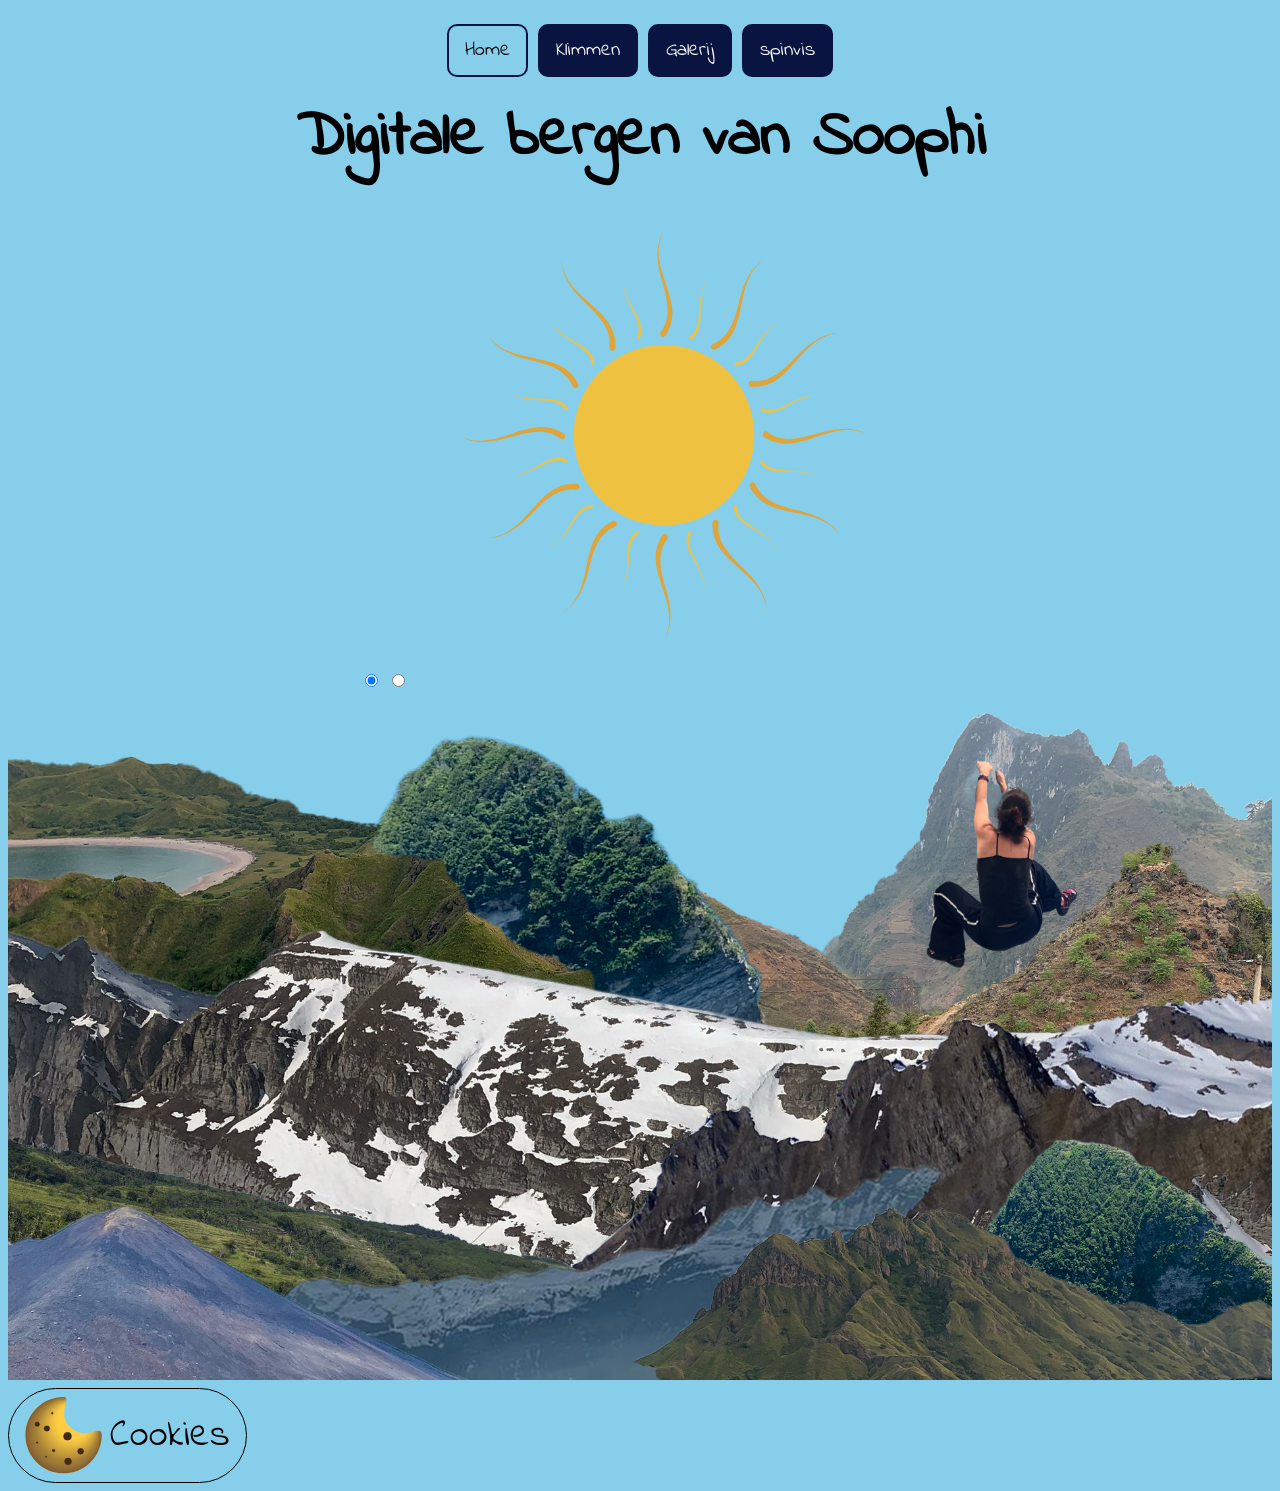
==== index.html @ 1598e458 "mlk" ====
<!doctype html>
<html lang="nl">
  <head>
    <meta charset="UTF-8" />
    <meta name="viewport" content="width=device-width, initial-scale=1.0" />
    <meta name="author" content="[jouw naam]" />
    <meta name="color-scheme" content="dark light" />

    <title>Digitale bergen van Soophi</title>
    <link rel="stylesheet" href="./assets/style/normal.css" />
  </head>

  <body>
    <header>
      <nav>
        <ul>
            <li><a href="/" aria-current="page">Home</a></li>
            <li><a href="klimmen.html">Klimmen</a></li>
            <li><a href="foto.html">Galerij</a></li>
            <li><a href="spinvis.html">spinvis</a></li>
        </ul>
      </nav>

      <h1>Digitale bergen van Soophi</h1>
        
      <form>
          <input type="radio" name="theme" id="light-mode" checked />
          <input type="radio" name="theme" id="dark-mode" />
          <label for="dark-mode">
            <img class="zon" src="homepage/zonnetje.svg" alt="Schakel naar donkere modus" />
          </label>
          <label for="light-mode">
            <img class="maan" src="homepage/maan.svg" alt="Schakel naar lichte modus" />
          </label>
      </form>
    </header>

    <main>
      <img src="homepage/collagebergenkopie.png" alt=""/>

      <a href="klimmen.html">
        <img src="homepage/boulderen.png" alt="klim foto's, filmpjes en beschrijvingen" />
      </a>

      <button class="cookie-trigger" aria-label="Open cookie-instellingen">
        <img src="homepage/cookies.svg" alt="" aria-hidden="true">
        <span>Cookies</span>
      </button>

      <dialog>
        <form method="dialog">

          <div class="cookie-header">
            <img src="homepage/cookies.svg" alt="" class="dialog-cookie-icon" aria-hidden="true">
            <h2>cookies?</h2>
          </div>
          
          <p>Deze website gebruikt alleen de verplichte cookies die door de hostingprovider zijn ingesteld om de site goed en 
            veilig te laten functioneren. Er zijn door ons geen tracking- of advertentiecookies toegevoegd. 
            Voor meer informatie kunt u 
            de <a href="https://docs.github.com/en/site-policy/privacy-policies/github-general-privacy-statement">algemene privacyverklaring</a> lezen</p>

          <div class="cookie-actions">
            <button type="submit" value="afwijzen">afwijzen</button>
            <button type="submit" value="accepteren">accepteren</button>
          </div>

        </form>
      </dialog>
    </main>

    <script src="script.js" defer></script>

  </body>
</html>
---- assets/style/normal.css ----
/* HIER KOMT JOUW CSS */
@font-face {
  font-family: "Comic Relief";
  src: url(../type/ComicRelief-Regular.woff2);
  font-weight: 400;
  font-style: normal;
  font-family: "indieflower";
  src: url(../type/IndieFlower-Regular.ttf);
  font-weight: 400;
  font-style: normal;
}

html {
  color-scheme: light;
  
  --background: light-dark(skyblue, #091540);
  --color: light-dark(black, white);
  --buttonbackground: light-dark(#091540, skyblue);
  --buttontekst: light-dark(white, black);
}

html:has(#dark-mode:checked) {
  color-scheme: dark;
}

html:has(#dark-mode:checked) img.zon {
  display: none;
}

html:has(#dark-mode:checked) img.maan {
  display: block;
}

form input[type="radio"]:focus-visible + label {
  outline: 3px solid;
  outline-offset: 4px;
}

form label {
  cursor: pointer;
  display: inline-block;
}

img.zon {
  display: block;
  width: 100vw;
  height: auto;
  margin-top: -50px;
  max-width: 500px;
}

img.maan {
  display: none;
  width: 100vw;
  height: auto;
  margin-top: -100px;
  max-width: 500px;
}

body {
  font-family: "indieflower", system-ui;
  background-color: var(--background);
  color: var(--color);
  display: flex;
  flex-direction: column;
  align-items: center;
}

h1 {
  color: var(--color);
  text-align: center;
  font-size: 4em;
  margin-top: -1px;
}

header {
  display: flex;
  flex-direction: column;
  align-items: center;
}

nav {
  order: -1;
}

nav ul {
  display: flex;
  gap: 10px;
  padding: 0;
  list-style: none;
}

nav li a {
  display: block;
  padding: 10px 16px;
  background-color: var(--buttonbackground);
  color: var(--buttontekst);
  text-decoration: none;
  border: 2px solid var(--buttonbackground);
  border-radius: 10px;
  font-size: 20px;
}

nav li a:hover,
nav li a[aria-current="page"] {
  background-color: var(--background);
  color: var(--color);
}

main > img{
  max-width: 100%;
  margin-top: -10px;
}

@media (max-width: 30em) {
  main > img {
    width: 100%;          
    height: 250px;        
    object-fit: cover;
    object-position: center;
    margin-top: 10px;
  }
}

main {
  position: relative;
  width: 100%;
  margin-top: 1rem;
  overflow: hidden;
}

main > a {
  position: absolute;
  top: 5%;                 
  right: 15%;               
  z-index: 10;
  display: block;
  cursor: pointer;
}

main a img {
  width: 10rem;            
  height: auto;
  display: block;
  pointer-events: none;
  transition: transform 0.2s ease;
}

main a:hover img {
  transform: scale(1.15);
}

:focus-visible {
  outline:solid .3rem rgb(207, 21, 21);
  outline-offset:.15rem;
}

@media (max-width: 25em) {
  nav ul{
    flex-direction: column;
    align-items: stretch; 
  }
}

.cookie-trigger {
  align-items: center;
  gap: 0.5rem;
  padding: 0.5rem 1rem;
  cursor: pointer;
  border-radius: 999px;
  border: 1px solid currentColor;
  background: transparent;
  font-size: clamp(1em, 3vi, 7em);
  display: inline-flex;
  flex-direction: row;  
  justify-content: center;                 
}

.cookie-trigger span {
  font-family: "indieflower", sans-serif;
}

.cookie-trigger img {
  width: clamp(2em, 4vi, 7em);
  height: clamp(2em, 4vi, 7em);
  display: block;
}

dialog {
  border: none;
  border-radius: 1rem;
  padding: 1.5rem;
  width: min(90vw, 28rem); 
  box-sizing: border-box;  
  background-color: #33073c;
}

dialog::backdrop {
  background: rgba(0, 0, 0, 0.5);
  backdrop-filter: blur(2px);
}

p{
  color: white;
  font-size: clamp(1em, 1.5vi, 5em);
}

.cookie-header {
  display: flex;
  align-items: center;
  gap: 0.75rem;
  font-size: clamp(1em, 2vi, 5em);
  color: white;
}

.dialog-cookie-icon {
  width: 3rem;
  height: 3rem;
}

.cookie-actions {
  display: flex;
  justify-content: center;
  flex-wrap: wrap; 
  gap: 1rem;
  margin-top: 1rem;
}

.cookie-actions button {
  font-family: "indieflower";
  font-size: 1.5em;
  background-color: #f7e788;
  border-radius: 3em;
  width: 7em;
  border: none
}

.cookie-actions button:hover{
  font-family: "indieflower";
  font-size: 1.5em;
  background-color: #f5d004;
  border-radius: 3em;
  width: 7em;
  border: none
}

dialog p a {
  color: #f7e788;          
  text-decoration: underline;
}

dialog p a:hover {
  color: #f5d004;
}
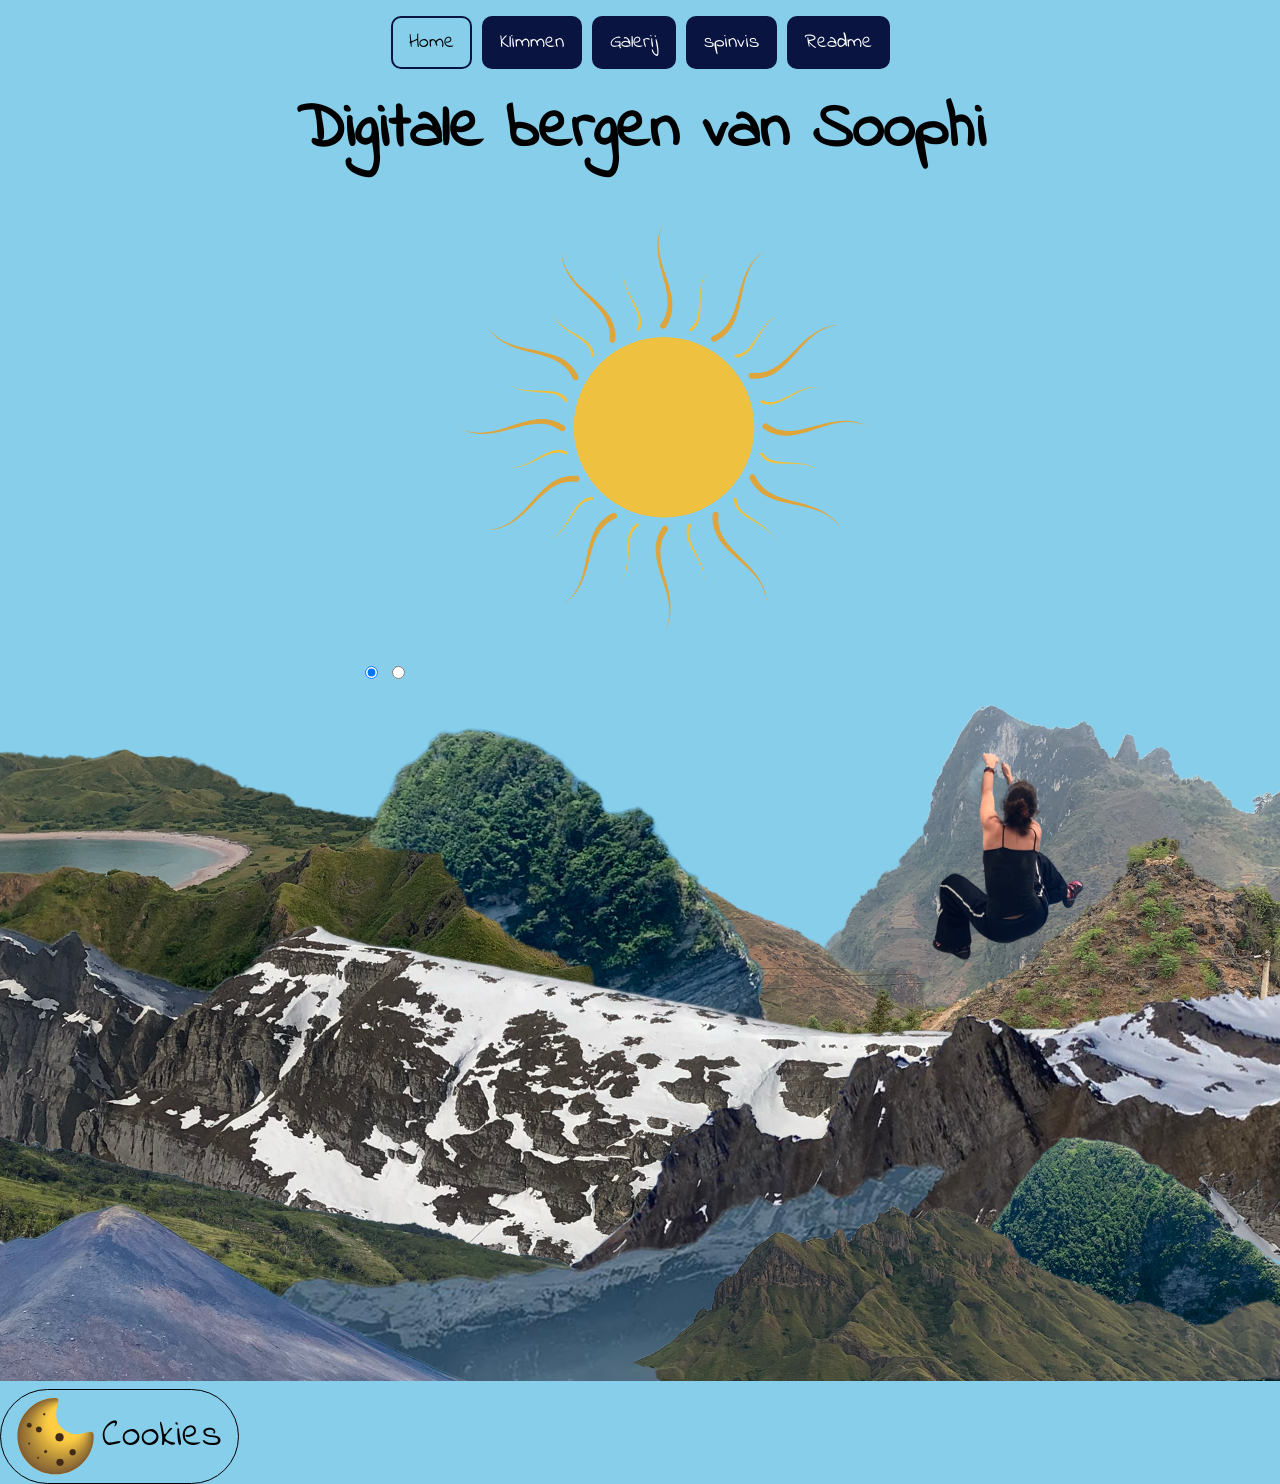
==== commit 2a00774e: "nkj" ====
--- a/index.html
+++ b/index.html
@@ -18,6 +18,7 @@
             <li><a href="klimmen.html">Klimmen</a></li>
             <li><a href="foto.html">Galerij</a></li>
             <li><a href="spinvis.html">spinvis</a></li>
+            <li><a href="https://github.com/sophiagranjanaber-sys/Soophie/blob/main/Readme/README.md">Readme</a></li>
         </ul>
       </nav>
 
--- a/assets/style/normal.css
+++ b/assets/style/normal.css
@@ -58,6 +58,7 @@
 }
 
 body {
+  margin: 0;
   font-family: "indieflower", system-ui;
   background-color: var(--background);
   color: var(--color);
@@ -133,17 +134,24 @@
   position: absolute;
   top: 5%;                 
   right: 15%;               
-  z-index: 10;
+  z-index: 10; /* zodat de foto van mij op de collage van de bergen zit en niet er naast of er boven */
   display: block;
   cursor: pointer;
+
+  @media (max-width: 35em) {
+    
+  }
 }
 
 main a img {
   width: 10rem;            
   height: auto;
   display: block;
-  pointer-events: none;
   transition: transform 0.2s ease;
+
+  @media (max-width: 35em) {
+    width: 5rem;   
+  }
 }
 
 main a:hover img {
@@ -155,13 +163,16 @@
   outline-offset:.15rem;
 }
 
-@media (max-width: 25em) {
+/* zodat alle knoppen passen op een small scherm */
+@media (max-width: 35em) {
   nav ul{
     flex-direction: column;
     align-items: stretch; 
   }
 }
 
+
+/* COOKIES */
 .cookie-trigger {
   align-items: center;
   gap: 0.5rem;
@@ -232,7 +243,8 @@
   background-color: #f7e788;
   border-radius: 3em;
   width: 7em;
-  border: none
+  border: none;
+  color: black; /* zodat het bij light mode ook zwart blijft */
 }
 
 .cookie-actions button:hover{
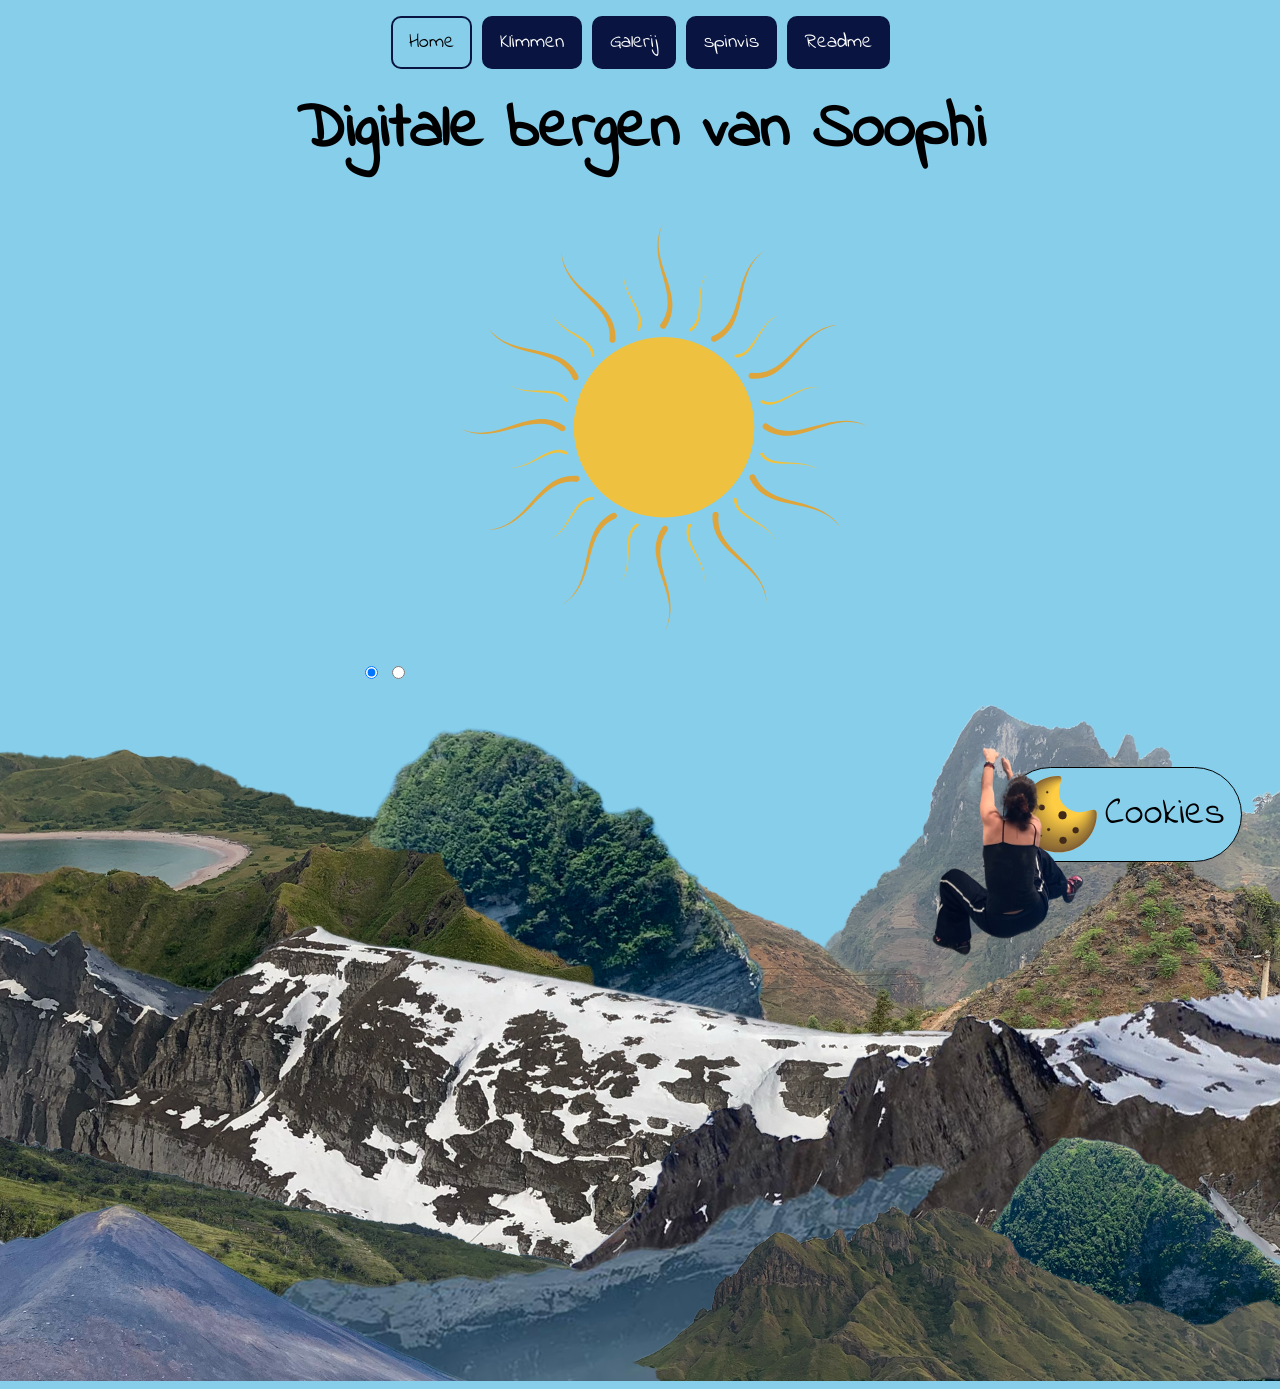
==== commit 2c8c332d: "hui" ====
--- a/index.html
+++ b/index.html
@@ -14,11 +14,11 @@
     <header>
       <nav>
         <ul>
-            <li><a href="/" aria-current="page">Home</a></li>
-            <li><a href="klimmen.html">Klimmen</a></li>
-            <li><a href="foto.html">Galerij</a></li>
-            <li><a href="spinvis.html">spinvis</a></li>
-            <li><a href="https://github.com/sophiagranjanaber-sys/Soophie/blob/main/Readme/README.md">Readme</a></li>
+          <li><a href="/" aria-current="page">Home</a></li>
+          <li><a href="klimmen.html">Klimmen</a></li>
+          <li><a href="foto.html">Galerij</a></li>
+          <li><a href="spinvis.html">spinvis</a></li>
+          <li><a href="https://github.com/sophiagranjanaber-sys/Soophie/blob/main/Readme/README.md">Readme</a></li>
         </ul>
       </nav>
 
@@ -48,20 +48,22 @@
         <span>Cookies</span>
       </button>
 
-      <dialog>
+      <dialog open>
         <form method="dialog">
 
-          <div class="cookie-header">
+          <div>
             <img src="homepage/cookies.svg" alt="" class="dialog-cookie-icon" aria-hidden="true">
             <h2>cookies?</h2>
           </div>
           
-          <p>Deze website gebruikt alleen de verplichte cookies die door de hostingprovider zijn ingesteld om de site goed en 
-            veilig te laten functioneren. Er zijn door ons geen tracking- of advertentiecookies toegevoegd. 
+          <p>GitHub en deze website gebruiken functionele cookies om de site te laten werken, 
+            en niet-essentiële cookies voor statistieken en het verbeteren van de ervaring.
             Voor meer informatie kunt u 
-            de <a href="https://docs.github.com/en/site-policy/privacy-policies/github-general-privacy-statement">algemene privacyverklaring</a> lezen</p>
+            de <a href="https://docs.github.com/en/site-policy/privacy-policies/github-general-privacy-statement">algemene privacyverklaring</a> lezen. 
+            Kies of je akkoord gaat met niet-essentiële cookies.
+          </p>
 
-          <div class="cookie-actions">
+          <div>
             <button type="submit" value="afwijzen">afwijzen</button>
             <button type="submit" value="accepteren">accepteren</button>
           </div>
@@ -70,7 +72,5 @@
       </dialog>
     </main>
 
-    <script src="script.js" defer></script>
-
   </body>
 </html>
--- a/assets/style/normal.css
+++ b/assets/style/normal.css
@@ -31,31 +31,7 @@
   display: block;
 }
 
-form input[type="radio"]:focus-visible + label {
-  outline: 3px solid;
-  outline-offset: 4px;
-}
-
-form label {
-  cursor: pointer;
-  display: inline-block;
-}
-
-img.zon {
-  display: block;
-  width: 100vw;
-  height: auto;
-  margin-top: -50px;
-  max-width: 500px;
-}
-
-img.maan {
-  display: none;
-  width: 100vw;
-  height: auto;
-  margin-top: -100px;
-  max-width: 500px;
-}
+
 
 body {
   margin: 0;
@@ -67,19 +43,16 @@
   align-items: center;
 }
 
-h1 {
-  color: var(--color);
-  text-align: center;
-  font-size: 4em;
-  margin-top: -1px;
-}
-
 header {
   display: flex;
   flex-direction: column;
   align-items: center;
 }
 
+
+
+
+/* MARK: De Navigatie */
 nav {
   order: -1;
 }
@@ -108,6 +81,74 @@
   color: var(--color);
 }
 
+/* zodat alle knoppen passen op een small scherm */
+@media (max-width: 35em) {
+  nav ul{
+    flex-direction: column;
+    align-items: stretch; 
+  }
+}
+
+
+
+h1 {
+  color: var(--color);
+  text-align: center;
+  font-size: 4em;
+  margin-top: -1px;
+}
+
+
+
+/* MARK: Maan en zon */
+form input[type="radio"]:focus-visible + label {
+  outline: 3px solid;
+  outline-offset: 4px;
+}
+
+form label {
+  cursor: pointer;
+  display: inline-block;
+}
+
+img.zon {
+  display: block;
+  width: 100vw;
+  height: auto;
+  margin-top: -50px;
+  max-width: 500px;
+  animation: draaiendezon 10s linear infinite;
+}
+
+img.maan {
+  display: none;
+  width: 100vw;
+  height: auto;
+  margin-top: -100px;
+  max-width: 500px;
+  animation: draaiendezon 10s linear infinite;
+}
+
+@keyframes draaiendezon {
+  0% {
+    rotate:0deg;
+  }
+  100% {
+		rotate:360deg;
+  }
+}
+
+
+
+
+/* MARK: Ik en bergen */
+main {
+  position: relative;
+  width: 100%;
+  margin-top: 1rem;
+  overflow: hidden;
+}
+
 main > img{
   max-width: 100%;
   margin-top: -10px;
@@ -123,13 +164,7 @@
   }
 }
 
-main {
-  position: relative;
-  width: 100%;
-  margin-top: 1rem;
-  overflow: hidden;
-}
-
+/* Ik */
 main > a {
   position: absolute;
   top: 5%;                 
@@ -138,8 +173,8 @@
   display: block;
   cursor: pointer;
 
-  @media (max-width: 35em) {
-    
+  @media (max-width: 35em) {                
+    right: 2%;  
   }
 }
 
@@ -158,21 +193,10 @@
   transform: scale(1.15);
 }
 
-:focus-visible {
-  outline:solid .3rem rgb(207, 21, 21);
-  outline-offset:.15rem;
-}
-
-/* zodat alle knoppen passen op een small scherm */
-@media (max-width: 35em) {
-  nav ul{
-    flex-direction: column;
-    align-items: stretch; 
-  }
-}
-
-
-/* COOKIES */
+
+
+
+/* MARK: COOKIES */
 .cookie-trigger {
   align-items: center;
   gap: 0.5rem;
@@ -197,6 +221,20 @@
   display: block;
 }
 
+/* dialog#cookie-trigger[open]{ 
+  animation: verschijn 1s ease-in;
+}
+
+@keyframes verschijn {
+  0%{
+    opacity: 0;
+  }
+
+  100%{
+    opacity: 1;
+  }
+}*/
+
 dialog {
   border: none;
   border-radius: 1rem;
@@ -206,6 +244,13 @@
   background-color: #33073c;
 }
 
+button.cookie-trigger {
+  position: fixed;
+  bottom: 1em;
+  right: 1em;
+  background-color: var(--background);
+}
+
 dialog::backdrop {
   background: rgba(0, 0, 0, 0.5);
   backdrop-filter: blur(2px);
@@ -216,7 +261,7 @@
   font-size: clamp(1em, 1.5vi, 5em);
 }
 
-.cookie-header {
+div:nth-of-type(1){
   display: flex;
   align-items: center;
   gap: 0.75rem;
@@ -229,7 +274,7 @@
   height: 3rem;
 }
 
-.cookie-actions {
+div:nth-of-type(2){
   display: flex;
   justify-content: center;
   flex-wrap: wrap; 
@@ -237,7 +282,7 @@
   margin-top: 1rem;
 }
 
-.cookie-actions button {
+div:nth-of-type(2) button {
   font-family: "indieflower";
   font-size: 1.5em;
   background-color: #f7e788;
@@ -247,7 +292,7 @@
   color: black; /* zodat het bij light mode ook zwart blijft */
 }
 
-.cookie-actions button:hover{
+div:nth-of-type(2) button:hover{
   font-family: "indieflower";
   font-size: 1.5em;
   background-color: #f5d004;
@@ -263,4 +308,12 @@
 
 dialog p a:hover {
   color: #f5d004;
+}
+
+
+
+
+:focus-visible {
+  outline:solid .3rem rgb(207, 21, 21);
+  outline-offset:.15rem;
 }
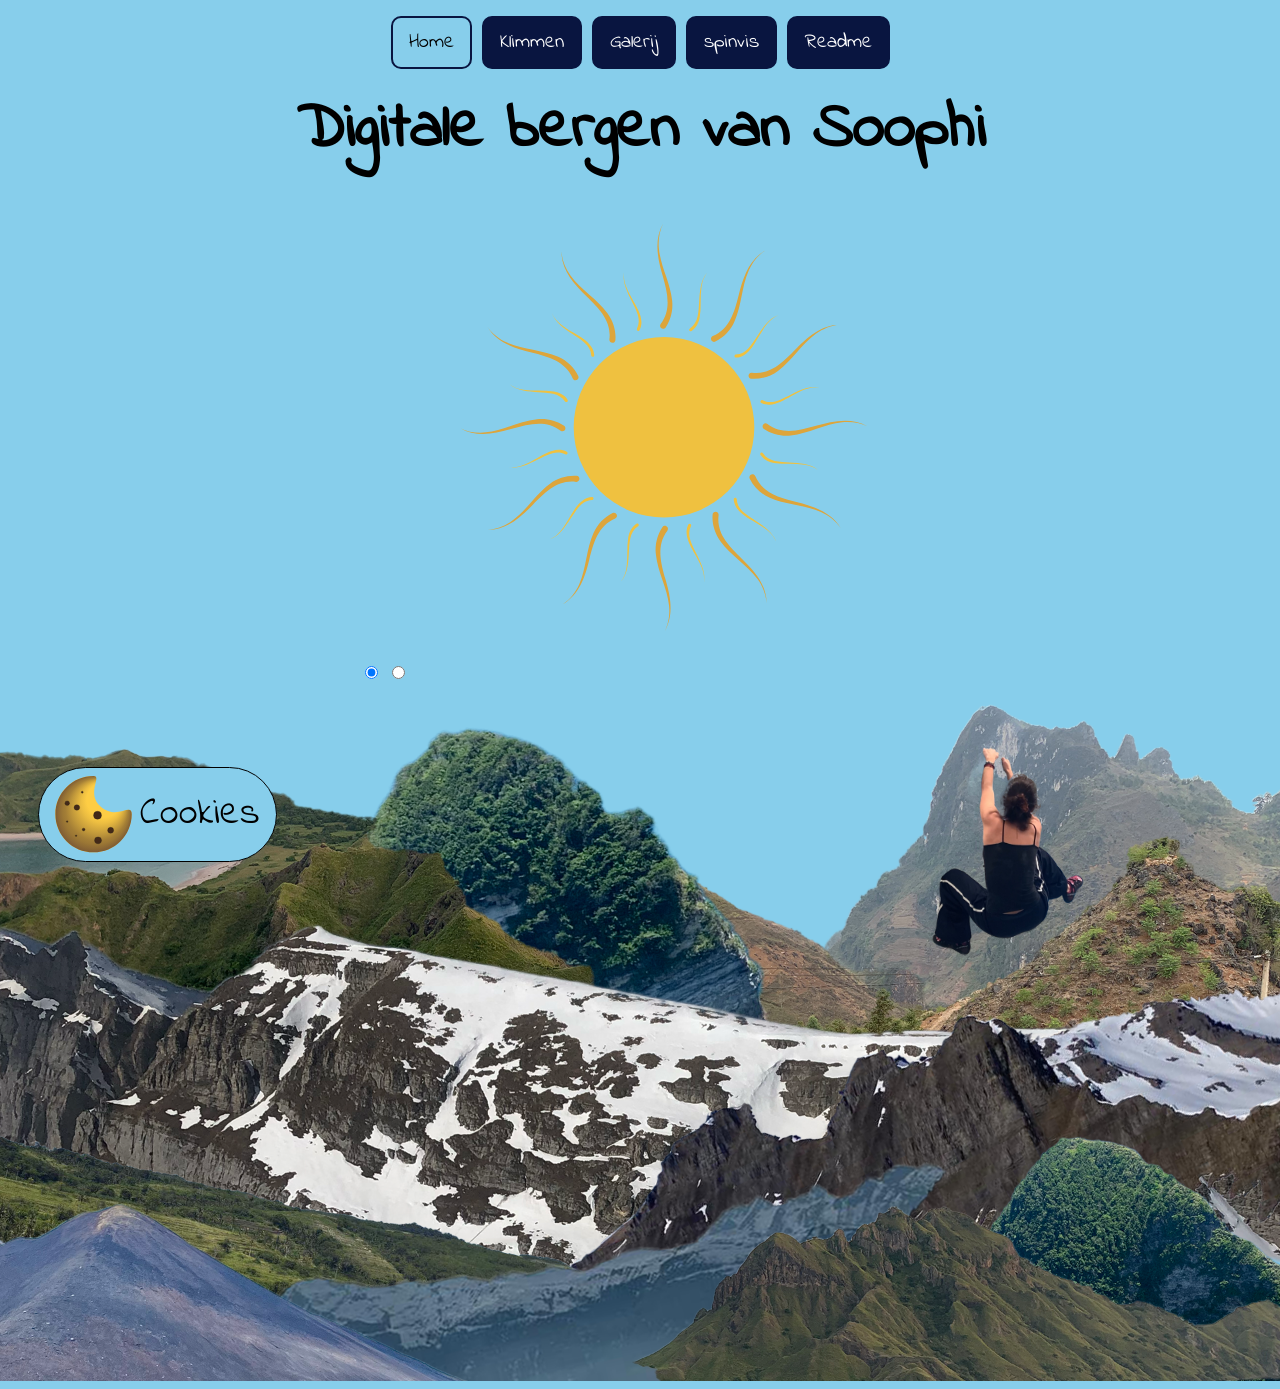
==== commit d8f63d46: "mkl" ====
--- a/index.html
+++ b/index.html
@@ -48,7 +48,7 @@
         <span>Cookies</span>
       </button>
 
-      <dialog open>
+      <dialog>
         <form method="dialog">
 
           <div>
--- a/assets/style/normal.css
+++ b/assets/style/normal.css
@@ -247,7 +247,7 @@
 button.cookie-trigger {
   position: fixed;
   bottom: 1em;
-  right: 1em;
+  left: 1em;
   background-color: var(--background);
 }
 
